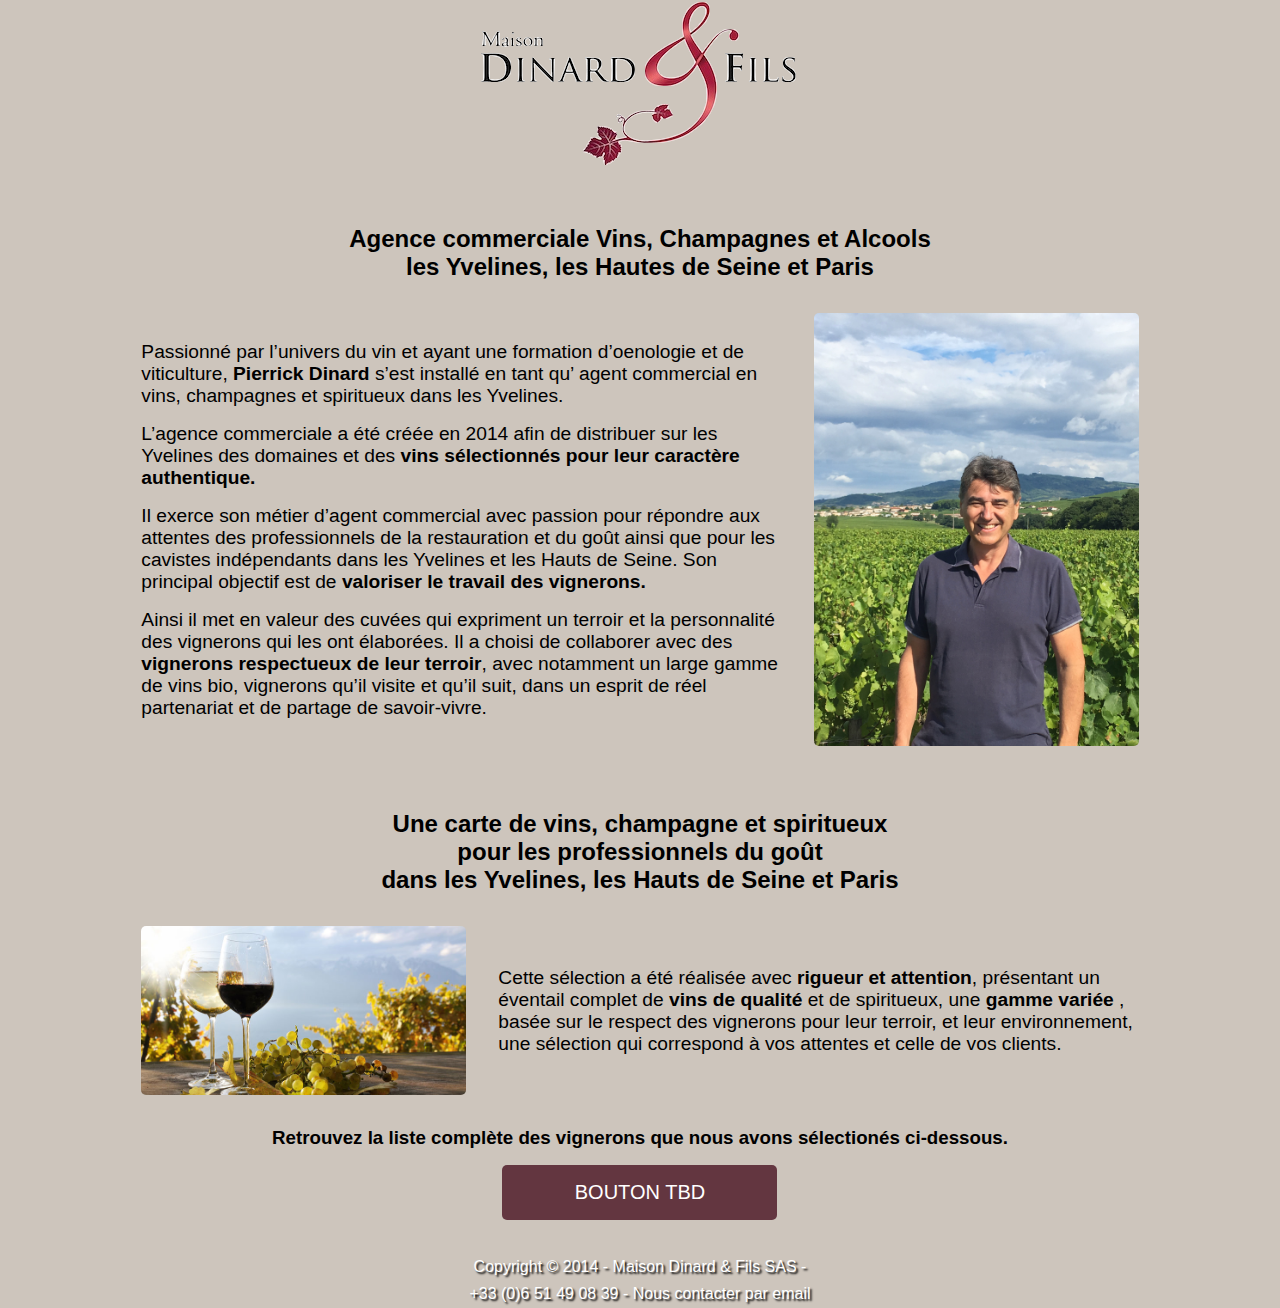
==== about.html @ 479c6be1 "*" ====
<!DOCTYPE html>
<html lang="en">
    <head>
        <meta charset="UTF-8" />
        <meta http-equiv="X-UA-Compatible" content="IE=edge" />
        <meta name="viewport" content="width=device-width, initial-scale=1.0" />
        <link rel="stylesheet" href="./style.css" />
        <link
            rel="stylesheet"
            href="https://cdnjs.cloudflare.com/ajax/libs/font-awesome/5.15.4/css/all.min.css"
        />
        <title>Maison DInard & Fils - Qui sommes-nous?</title>
    </head>

    <body>
        <nav>
            <a href="./index.html">
                <img src="./img/logo-transparent.png" alt="logo" />
            </a>
        </nav>

        <div class="agency">
            <h2>
                Agence commerciale Vins, Champagnes et Alcools <br />
                <span>les Yvelines, les Hautes de Seine et Paris</span>
            </h2>
            <div class="pierrick">
                <div class="txt">
                    <p>
                        Passionné par l’univers du vin et ayant une formation
                        d’oenologie et de viticulture,
                        <b>Pierrick Dinard</b> s’est installé en tant qu’ agent
                        commercial en vins, champagnes et spiritueux dans les
                        Yvelines.
                    </p>
                    <p>
                        L’agence commerciale a été créée en 2014 afin de
                        distribuer sur les Yvelines des domaines et des
                        <b
                            >vins sélectionnés pour leur caractère
                            authentique.</b
                        >
                    </p>
                    <p>
                        Il exerce son métier d’agent commercial avec passion
                        pour répondre aux attentes des professionnels de la
                        restauration et du goût ainsi que pour les cavistes
                        indépendants dans les Yvelines et les Hauts de Seine.
                        Son principal objectif est de
                        <b>valoriser le travail des vignerons.</b>
                    </p>
                    <p>
                        Ainsi il met en valeur des cuvées qui expriment un
                        terroir et la personnalité des vignerons qui les ont
                        élaborées. Il a choisi de collaborer avec des
                        <b>vignerons respectueux de leur terroir</b>, avec
                        notamment un large gamme de vins bio, vignerons qu’il
                        visite et qu’il suit, dans un esprit de réel partenariat
                        et de partage de savoir-vivre.
                    </p>
                </div>
                <img src="./img/pierrick.jpg" alt="" />
            </div>

            <h2>
                Une carte de vins, champagne et spiritueux <br />
                pour les professionnels du goût <br />
                dans les Yvelines, les Hauts de Seine et Paris
            </h2>
            <div class="carte">
                <img src="./img/vins.jpg" alt="" />
                <div class="txt">
                    <p>
                        Cette sélection a été réalisée avec
                        <b>rigueur et attention</b>, présentant un éventail
                        complet de <b>vins de qualité</b> et de spiritueux, une
                        <b>gamme variée</b> , basée sur le respect des vignerons
                        pour leur terroir, et leur environnement, une sélection
                        qui correspond à vos attentes et celle de vos clients.
                    </p>
                </div>

                <div class="forward">
                    <h3>
                        Retrouvez la liste complète des vignerons que nous avons
                        sélectionés ci-dessous.
                    </h3>
                    <a class="selection" href="./selection.html">BOUTON TBD</a>
                </div>
            </div>
        </div>

        <footer>
            <p>Copyright © 2014 - Maison Dinard & Fils SAS -</p>
            <p>
                +33 (0)6 51 49 08 39 -
                <a href="mailto:pierrick.dinard@maisondinard.fr"
                    >Nous contacter par email</a
                >
            </p>
        </footer>
    </body>
</html>
---- style.css ----
:root {
    --main: hsl(32, 15%, 77%);
    --accent: hsl(347, 29%, 30%);
}

* {
    box-sizing: border-box;
    padding: 0;
    margin: 0;
}

html {
    scroll-behavior: smooth;
    overflow-x: hidden;
    position: relative;
}

body {
    font-family: Helvetica, sans-serif;
    background-color: var(--main);
    width: 100vw;
    min-height: 100vh;
    overflow-x: hidden;
}

/* Commons */
img {
    max-width: 100%;
    max-height: 100%;
}

a {
    text-decoration: none;
    color: #fff;
}

i {
    cursor: pointer;
    font-size: 48px;
}

/* Javascript */
.invisible {
    display: none !important;
    position: absolute;
}

/* Nav */
nav {
    height: 10vh;
    width: 100%;
    display: grid;
    place-items: center;
    overflow: visible;
    position: absolute;
    top: 0;
    z-index: 100;
    text-align: center;
}

nav a img {
    width: 100%;
}

/* Hero */
.hero {
    position: relative;
    display: grid;
    place-items: center;
    text-align: center;
    height: 100vh;
    width: 100vw;
}

.hero img {
    object-fit: cover;
    width: 100%;
    height: 100%;
}

.hero-links {
    position: absolute;
    display: grid;
    gap: 4rem;
}

.hero a {
    padding: 1rem 2rem;
    background-color: #fff;
    border-radius: 5px;
    transition: scale 0.3s ease;
}

.hero a:hover {
    scale: 1.05;
    transition: scale 0.3s ease-out;
}

.hero .nous {
    color: var(--accent);
}

.hero .shop {
    background-color: var(--accent);
    color: #fff;
}

i:hover {
    animation: shake 1s infinite;
}

@keyframes shake {
    0% {
    }

    50% {
        transform: translate(-50%, 15px);
    }
}

/* Agency */
.agency {
    margin: 25vh auto 8vh auto;
    max-width: 1200px;
    padding: 0 2rem;
}

.agency h2 {
    text-align: center;
    max-width: 50ch;
    margin: 0 auto;
}

.agency span {
    font-size: 1.5rem;
}

.agency .pierrick {
    margin: 2rem 0 4rem 0;
    display: flex;
    flex-wrap: wrap;
    gap: 2rem;
    justify-content: center;
}

.txt {
    max-width: 60ch;
    font-size: 1.2rem;
    display: flex;
    flex-direction: column;
    gap: 1rem;
    justify-content: center;
}

.agency .pierrick img,
.agency .carte img {
    border-radius: 5px;
    max-width: 325px;
}

/* Vins */
.carte {
    margin: 2rem 0;
    display: flex;
    gap: 2rem;
    flex-wrap: wrap;
    justify-content: center;
}

.carte .forward {
    display: grid;
}

.carte a {
    padding: 1rem 2rem;
    margin: 1rem auto;
    border-radius: 5px;
    width: 275px;
    background-color: var(--accent);
    color: #fff;
    text-align: center;
    font-size: 1.25rem;
}

/* Beverage Choice */
.beverage-choice {
    max-width: 1200px;
    max-height: 700px;
    display: flex;
    flex-wrap: wrap;
    gap: 1rem;
    position: absolute;
    top: 50%;
    left: 50%;
    transform: translate(-50%, -50%);
    margin: 0 auto;
}

.beverage-choice div {
    height: 22vh;
    width: 250px;
    margin: auto;
    display: grid;
    place-items: center;
    position: relative;
    transition: all 0.5s ease;
    transform: rotate(45deg);
}

.beverage-choice div a {
    height: 25vh;
    width: 100%;
    margin: auto;
    display: grid;
    place-items: center;
    color: #000;
    padding: 1rem;
}

.beverage-choice div:hover {
    transition: all 0.5s ease;
    transform: rotate(90deg);
}

.beverage-choice div a h1 {
    position: absolute;
    transform: rotate(-90deg) translateY(35px);
}

.beverage-choice .whiskies a h1 {
    transform: rotate(-90deg) translateY(45px);
}

/* Map + Legend */
.map {
    display: grid;
    grid-template-columns: 1fr 1fr;
    height: 90vh;
    overflow: hidden;
}

/* Map */
#chartdiv {
    height: 75vh;
    width: 100%;
    margin: auto;
}

.legend {
    margin: auto;
    border-radius: 5px;
    text-align: center;
    text-shadow: 3px 3px 5px rgba(0, 0, 0, 1);
    box-shadow: 2px 3px 20px rgba(0, 0, 0, 1);
}

.legend h1 {
    background-color: var(--accent);
    color: #fff;
    padding: 0.75rem;
    height: 50px;
}

.legend .region {
    display: flex;
    flex-wrap: wrap;
    max-height: 640px;
    max-width: 920px;
}

.legend .region .domain {
    width: 460px;
    position: relative;
    border: 1px solid #fff;
    flex-grow: 1;
}

.legend .region .domain h2 {
    position: absolute;
    color: #fff;
    top: 1rem;
    left: 1rem;
    z-index: 100;
}

.legend .region .domain ul {
    position: absolute;
    color: #fff;
    top: 3rem;
    left: 3rem;
    z-index: 100;
    text-align: left;
    font-size: 1.2rem;
    line-height: 1.8rem;
}

.legend img {
    height: 175px;
    object-fit: cover;
    width: 100%;
    filter: brightness(40%);
}

/* Mobile version */
.domainsMobile {
    display: grid;
    grid-template-columns: repeat(auto-fill, minmax(325px, 1fr));
    max-width: 1265px;
    margin: 25vh auto 6vh auto;
    gap: 2rem;
}

.regionDiv {
    margin: 0 auto;
}

.regionDiv h1 {
    background-color: var(--accent);
    color: #fff;
    text-align: center;
}

.regionDiv:first-child {
    grid-row: 1 / span 3;
}

.regionDiv:nth-child(5) {
    grid-row: 4 / span 5;
}

.regionDiv div {
    width: 375px;
    height: 175px;
    position: relative;
    border: 1px solid #fff;
}

.regionDiv div h2 {
    font-size: 1.3rem;
    position: absolute;
    color: #fff;
    top: 1rem;
    left: 0.5rem;
    z-index: 100;
}

.regionDiv div ul {
    position: absolute;
    color: #fff;
    top: 3rem;
    left: 2rem;
    z-index: 100;
    text-align: left;
    font-size: 1.2rem;
    line-height: 1.8rem;
}

.regionDiv img {
    height: 175px;
    object-fit: cover;
    width: 100%;
    filter: brightness(40%);
}

/* Footer */
footer {
    position: absolute;
    bottom: 0;
    display: grid;
    place-items: center;
    width: 100%;
    height: 6vh;
    color: #fff;
    text-shadow: 2px 2px 2px rgba(0, 0, 0, 1);
}
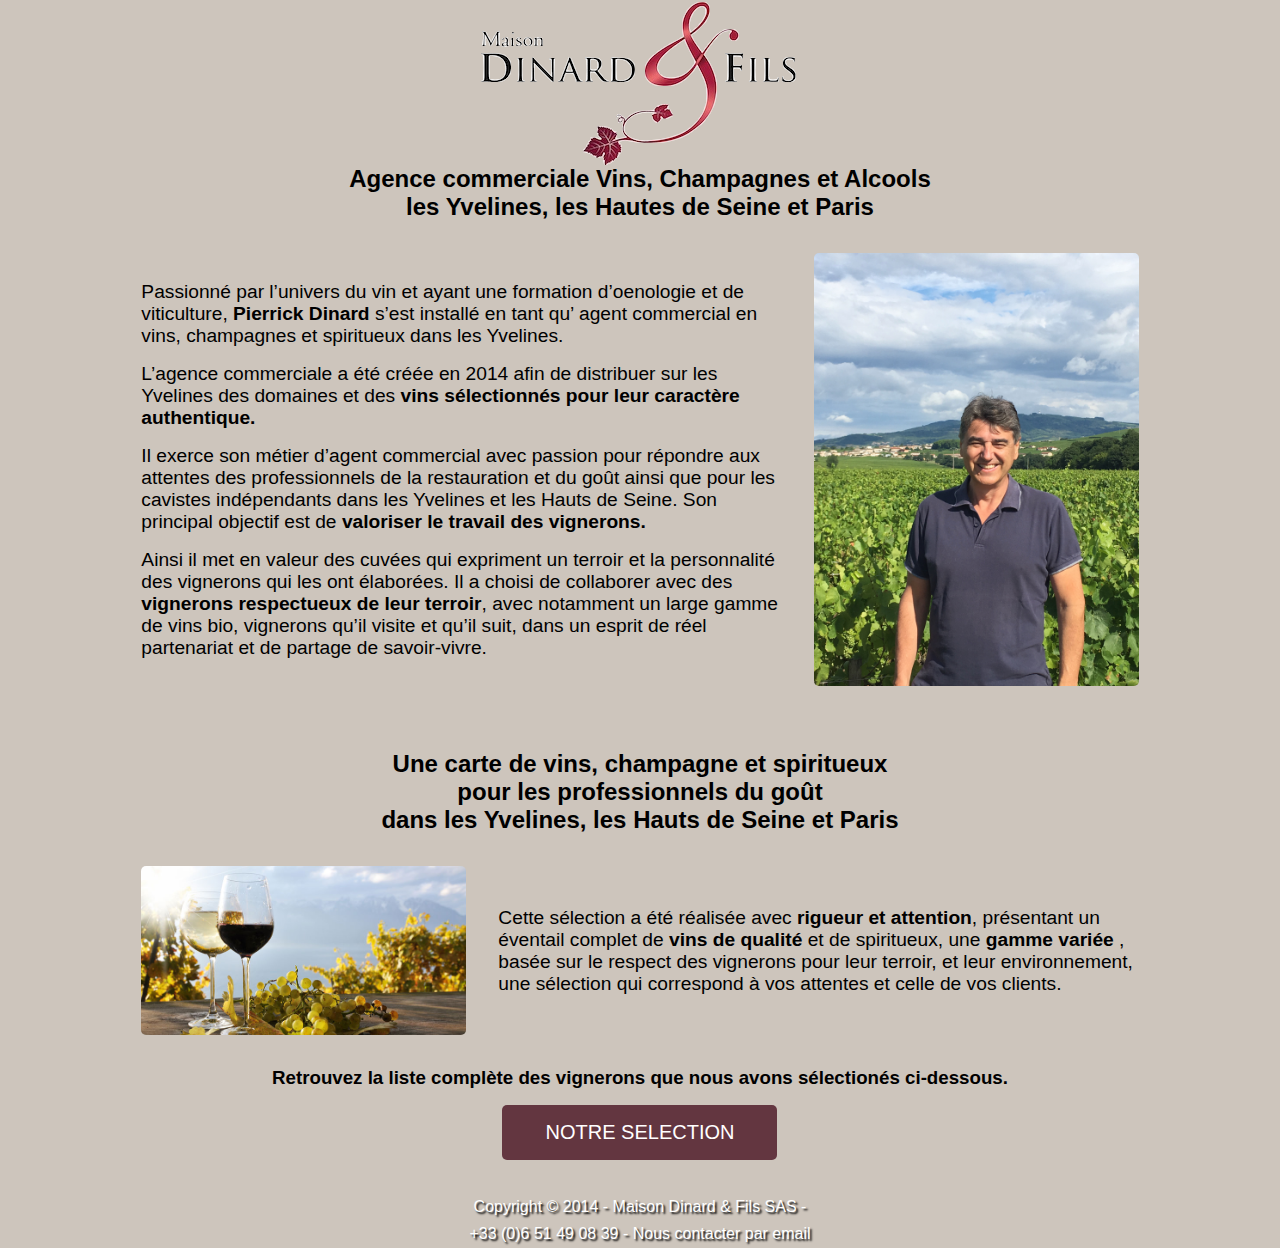
==== commit a79b9953: "Fixed selection button" ====
--- a/about.html
+++ b/about.html
@@ -85,7 +85,9 @@
                         Retrouvez la liste complète des vignerons que nous avons
                         sélectionés ci-dessous.
                     </h3>
-                    <a class="selection" href="./selection.html">BOUTON TBD</a>
+                    <a class="selection" href="./selection.html"
+                        >NOTRE SELECTION
+                    </a>
                 </div>
             </div>
         </div>
--- a/style.css
+++ b/style.css
@@ -120,7 +120,7 @@
 
 /* Agency */
 .agency {
-    margin: 25vh auto 8vh auto;
+    margin: 165px auto 8vh auto;
     max-width: 1200px;
     padding: 0 2rem;
 }
@@ -156,6 +156,7 @@
 .agency .carte img {
     border-radius: 5px;
     max-width: 325px;
+    object-fit: contain;
 }
 
 /* Vins */
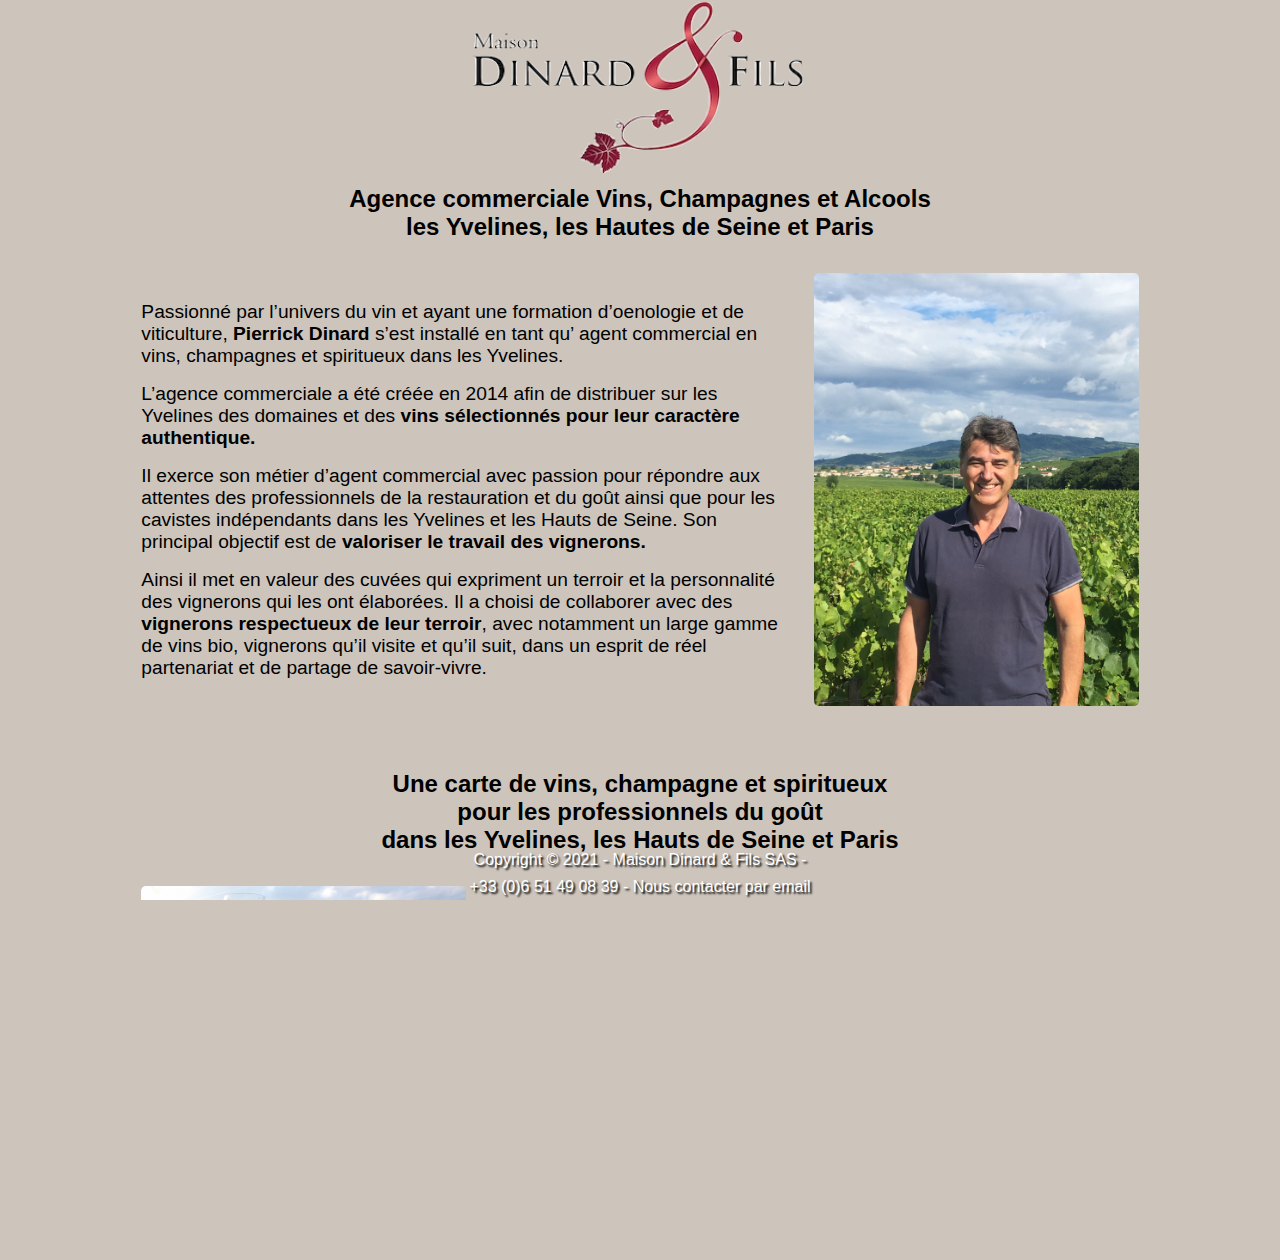
==== commit c2d67293: "*" ====
--- a/about.html
+++ b/about.html
@@ -15,7 +15,7 @@
     <body>
         <nav>
             <a href="./index.html">
-                <img src="./img/logo-transparent.png" alt="logo" />
+                <img src="./img/logo-transparent.png" />
             </a>
         </nav>
 
@@ -93,7 +93,7 @@
         </div>
 
         <footer>
-            <p>Copyright © 2014 - Maison Dinard & Fils SAS -</p>
+            <p>Copyright © 2021 - Maison Dinard & Fils SAS -</p>
             <p>
                 +33 (0)6 51 49 08 39 -
                 <a href="mailto:pierrick.dinard@maisondinard.fr"
--- a/style.css
+++ b/style.css
@@ -13,6 +13,7 @@
     scroll-behavior: smooth;
     overflow-x: hidden;
     position: relative;
+    height: -webkit-fill-available;
 }
 
 body {
@@ -20,7 +21,9 @@
     background-color: var(--main);
     width: 100vw;
     min-height: 100vh;
+    height: -webkit-fill-available;
     overflow-x: hidden;
+    display: grid;
 }
 
 /* Commons */
@@ -45,6 +48,10 @@
     position: absolute;
 }
 
+.blur {
+    filter: opacity(0.05);
+}
+
 /* Nav */
 nav {
     height: 10vh;
@@ -52,14 +59,15 @@
     display: grid;
     place-items: center;
     overflow: visible;
-    position: absolute;
-    top: 0;
-    z-index: 100;
-    text-align: center;
-}
-
-nav a img {
-    width: 100%;
+    z-index: 10;
+    text-align: center;
+    margin-bottom: -10vh;
+}
+
+nav img {
+    height: 175px;
+    max-height: none;
+    cursor: pointer;
 }
 
 /* Hero */
@@ -105,10 +113,6 @@
     color: #fff;
 }
 
-i:hover {
-    animation: shake 1s infinite;
-}
-
 @keyframes shake {
     0% {
     }
@@ -120,7 +124,7 @@
 
 /* Agency */
 .agency {
-    margin: 165px auto 8vh auto;
+    margin: 185px auto 2rem auto;
     max-width: 1200px;
     padding: 0 2rem;
 }
@@ -156,6 +160,7 @@
 .agency .carte img {
     border-radius: 5px;
     max-width: 325px;
+    max-height: 435px;
     object-fit: contain;
 }
 
@@ -185,59 +190,163 @@
 
 /* Beverage Choice */
 .beverage-choice {
-    max-width: 1200px;
-    max-height: 700px;
-    display: flex;
-    flex-wrap: wrap;
-    gap: 1rem;
-    position: absolute;
-    top: 50%;
-    left: 50%;
-    transform: translate(-50%, -50%);
+    width: clamp(150px, 75%, 1200px);
+    max-height: 75vh;
+    display: flex;
+    flex-direction: column;
     margin: 0 auto;
 }
 
 .beverage-choice div {
-    height: 22vh;
-    width: 250px;
-    margin: auto;
-    display: grid;
+    height: 20vh;
+    margin-top: 2rem;
+    display: grid;
+    place-self: center;
     place-items: center;
-    position: relative;
     transition: all 0.5s ease;
-    transform: rotate(45deg);
-}
-
-.beverage-choice div a {
-    height: 25vh;
-    width: 100%;
-    margin: auto;
-    display: grid;
-    place-items: center;
-    color: #000;
-    padding: 1rem;
+    transform: rotate(90deg);
 }
 
 .beverage-choice div:hover {
     transition: all 0.5s ease;
-    transform: rotate(90deg);
-}
-
-.beverage-choice div a h1 {
-    position: absolute;
-    transform: rotate(-90deg) translateY(35px);
-}
-
-.beverage-choice .whiskies a h1 {
-    transform: rotate(-90deg) translateY(45px);
+    transform: rotate(0deg);
+    cursor: pointer;
+}
+
+.beverage-choice div h1 {
+    color: #000;
+    position: absolute;
+    transform: rotate(-90deg) translateY(135%);
+    font-size: 2rem;
+}
+
+.beverage-choice .whiskies h1 {
+    transform: rotate(-90deg) translateY(165%);
+}
+
+.beverage-choice div img {
+    max-width: 200px;
+}
+
+/* Champagne section */
+.champagne {
+    margin: 4vh 0 10vh 0;
+    padding: 2rem;
+    display: flex;
+    gap: 6rem;
+    flex-wrap: wrap;
+    place-self: center;
+    place-content: center;
+    max-width: 1920px;
+}
+
+.champagne p {
+    font-size: 1.1rem;
+    line-height: 1.5;
+}
+
+.champagne a {
+    text-align: center;
+    font-size: 1.1rem;
+    padding: 1rem 2rem;
+    background-color: var(--accent);
+    border-radius: 5px;
+    width: 325px;
+    margin: 0 auto;
+}
+
+/* Champagne - Intros */
+.billecart,
+.drappier {
+    display: grid;
+    max-width: 800px;
+}
+
+.billecart img,
+.drappier img {
+    align-self: center;
+    margin: 2rem;
+    max-width: 225px;
+    place-self: center;
+}
+
+.billecart-txt,
+.drappier-txt {
+    display: flex;
+    flex-direction: row;
+    flex-wrap: wrap;
+    gap: 2rem 1rem;
+    justify-content: center;
+    margin-bottom: 2rem;
+}
+
+.billecart-txt p,
+.drappier-txt p {
+    max-width: 40ch;
+    font-size: 1.1rem;
+    line-height: 1.6;
+}
+
+.billecart-selection,
+.drappier-selection {
+    background-color: rgba(255, 255, 255, 0.25);
+    border-radius: 25px;
+    padding: 2rem;
+    position: relative;
+    text-align: center;
+}
+
+.billecart-selection > div,
+.drappier-selection > div {
+    display: flex;
+    flex-wrap: wrap;
+    justify-content: center;
+}
+
+.billecart-selection div div,
+.drappier-selection div div {
+    margin-bottom: 2rem;
+}
+
+.billecart-selection > div img {
+    max-width: 190px;
+    margin-bottom: -1rem;
+}
+
+.drappier-selection > div img {
+    max-height: 210px;
+    padding: 0 4rem;
+}
+
+.cuvees {
+    margin-top: 2rem;
+    background-color: rgba(255, 255, 255, 0.25);
+    border-radius: 25px;
+    padding: 1rem;
+}
+
+.millesime {
+    margin-top: 2rem;
+}
+
+.close-btn {
+    z-index: 100;
+    flex-direction: column;
+    align-items: center;
+    position: absolute;
+    top: 0.5rem;
+    right: 1rem;
+    cursor: pointer;
+    gap: 0.1rem !important;
 }
 
 /* Map + Legend */
 .map {
     display: grid;
     grid-template-columns: 1fr 1fr;
-    height: 90vh;
+    height: 100vh;
     overflow: hidden;
+    place-items: center;
 }
 
 /* Map */
@@ -259,7 +368,6 @@
     background-color: var(--accent);
     color: #fff;
     padding: 0.75rem;
-    height: 50px;
 }
 
 .legend .region {
@@ -277,26 +385,27 @@
 }
 
 .legend .region .domain h2 {
-    position: absolute;
-    color: #fff;
-    top: 1rem;
+    font-size: 1.3rem;
+    position: absolute;
+    color: #fff;
+    top: 0.25rem;
     left: 1rem;
-    z-index: 100;
+    z-index: 2;
 }
 
 .legend .region .domain ul {
     position: absolute;
     color: #fff;
-    top: 3rem;
-    left: 3rem;
-    z-index: 100;
+    top: 1.85rem;
+    left: 5rem;
+    z-index: 2;
     text-align: left;
-    font-size: 1.2rem;
-    line-height: 1.8rem;
+    font-size: 1.15rem;
+    line-height: 1.7rem;
 }
 
 .legend img {
-    height: 175px;
+    height: 120px;
     object-fit: cover;
     width: 100%;
     filter: brightness(40%);
@@ -306,7 +415,6 @@
 .domainsMobile {
     display: grid;
     grid-template-columns: repeat(auto-fill, minmax(325px, 1fr));
-    max-width: 1265px;
     margin: 25vh auto 6vh auto;
     gap: 2rem;
 }
@@ -342,7 +450,7 @@
     color: #fff;
     top: 1rem;
     left: 0.5rem;
-    z-index: 100;
+    z-index: 2;
 }
 
 .regionDiv div ul {
@@ -350,7 +458,7 @@
     color: #fff;
     top: 3rem;
     left: 2rem;
-    z-index: 100;
+    z-index: 2;
     text-align: left;
     font-size: 1.2rem;
     line-height: 1.8rem;
@@ -365,12 +473,75 @@
 
 /* Footer */
 footer {
+    display: grid;
+    place-items: center;
     position: absolute;
     bottom: 0;
-    display: grid;
-    place-items: center;
     width: 100%;
     height: 6vh;
     color: #fff;
     text-shadow: 2px 2px 2px rgba(0, 0, 0, 1);
-}
+    z-index: 3;
+}
+
+@media screen and (min-width: 1080px) {
+    .beverage-choice .vins a h1 {
+        transform: rotate(-90deg) translate(-30px, 55px);
+    }
+
+    .beverage-choice .champagnes a h1 {
+        transform: rotate(-90deg) translate(-20px, 55px);
+    }
+
+    .beverage-choice .whiskies a h1 {
+        transform: rotate(-90deg) translate(-40px, 70px);
+    }
+
+    .billecart-selection,
+    .drappier-selection {
+        background-color: rgba(255, 255, 255, 0.25);
+        border-radius: 25px;
+        padding: 2rem;
+        position: absolute;
+        top: 50%;
+        left: 50%;
+        transform: translate(-50%, -50%);
+        width: 80%;
+        z-index: 2;
+    }
+
+    .billecart-selection > div,
+    .drappier-selection > div {
+        display: flex;
+        flex-wrap: wrap;
+        justify-content: center;
+        gap: 2rem;
+    }
+
+    .drappier-selection > div > div {
+        min-width: 250px !important;
+    }
+
+    .billecart-selection img,
+    .drappier-selection img {
+        max-width: 190px;
+        max-height: 210px;
+        cursor: pointer;
+    }
+
+    .billecart-selection div div,
+    .drappier-selection div div {
+        margin-bottom: 0rem;
+    }
+
+    .billecart-selection > div > div > h1,
+    .drappier-selection > div > div > h1 {
+        text-align: center;
+    }
+
+    .cuvees,
+    .millesime {
+        margin-top: 0;
+        background-color: rgba(255, 255, 255, 0);
+    }
+}
